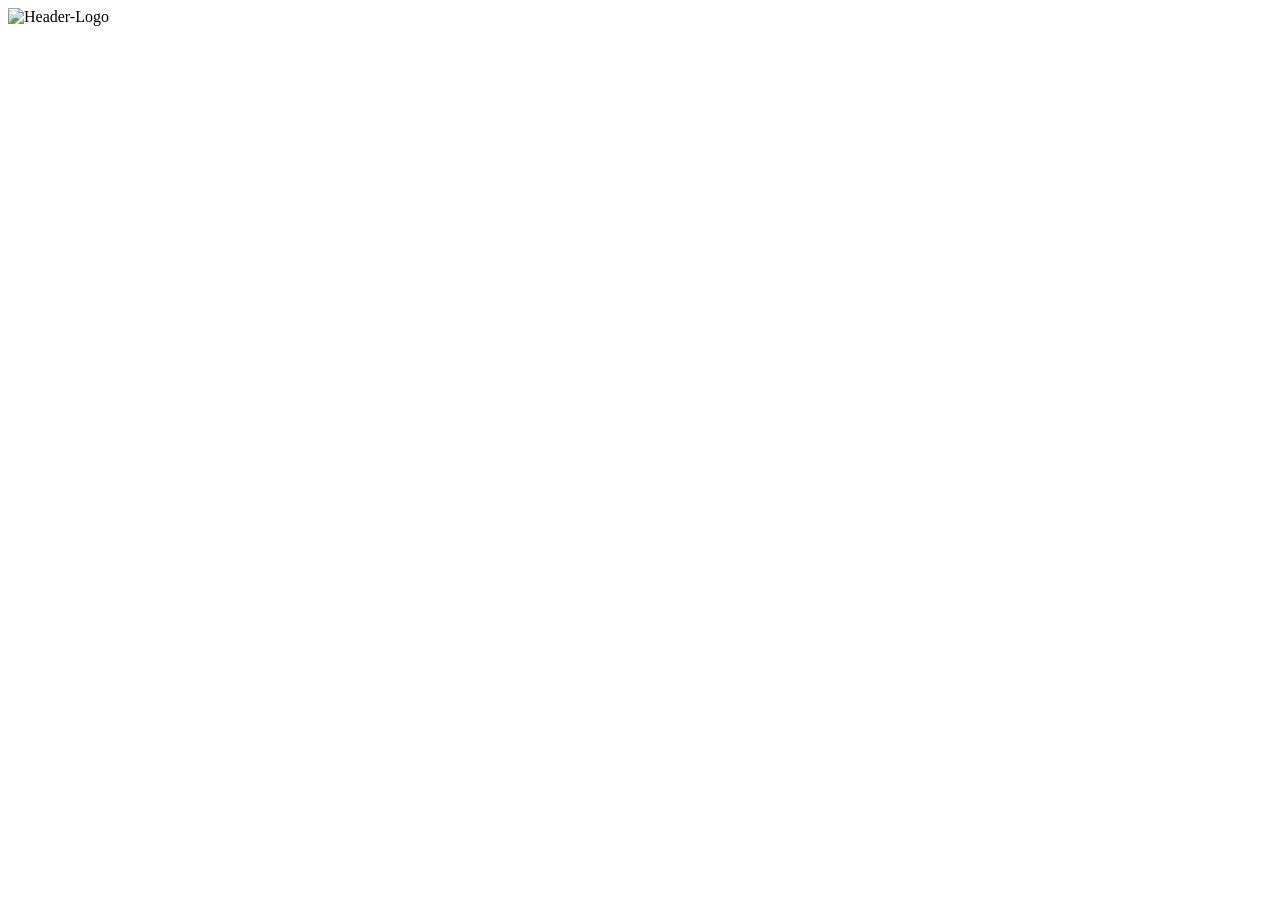
==== Code/index.html @ 53b34db1 "Updated Project" ====
<!DOCTYPE html>
<html lang="en">
    <head>
        <meta charset="UTF-8">
        <meta name="viewport" content="width=device-width, initial-scale=1.0">
        
        <link href="https://fonts.googleapis.com/css?family=Lato:100,300,400,700,900" rel="stylesheet">

        <link rel="stylesheet" href="css/icon-font.css">
        <link rel="stylesheet" href="css/style.css">
        <link rel="shortcut icon" type="image/png" href="img/favicon.png">
        
        <title>Natours | Exciting tours for adventurous people</title>
    </head>
    <body>
        <header class="header"></header>
        <div class="logo-box">
        <img src="./img/logo-white.png" alt="Header-Logo">

        </div>
        
        
    </body>
</html>
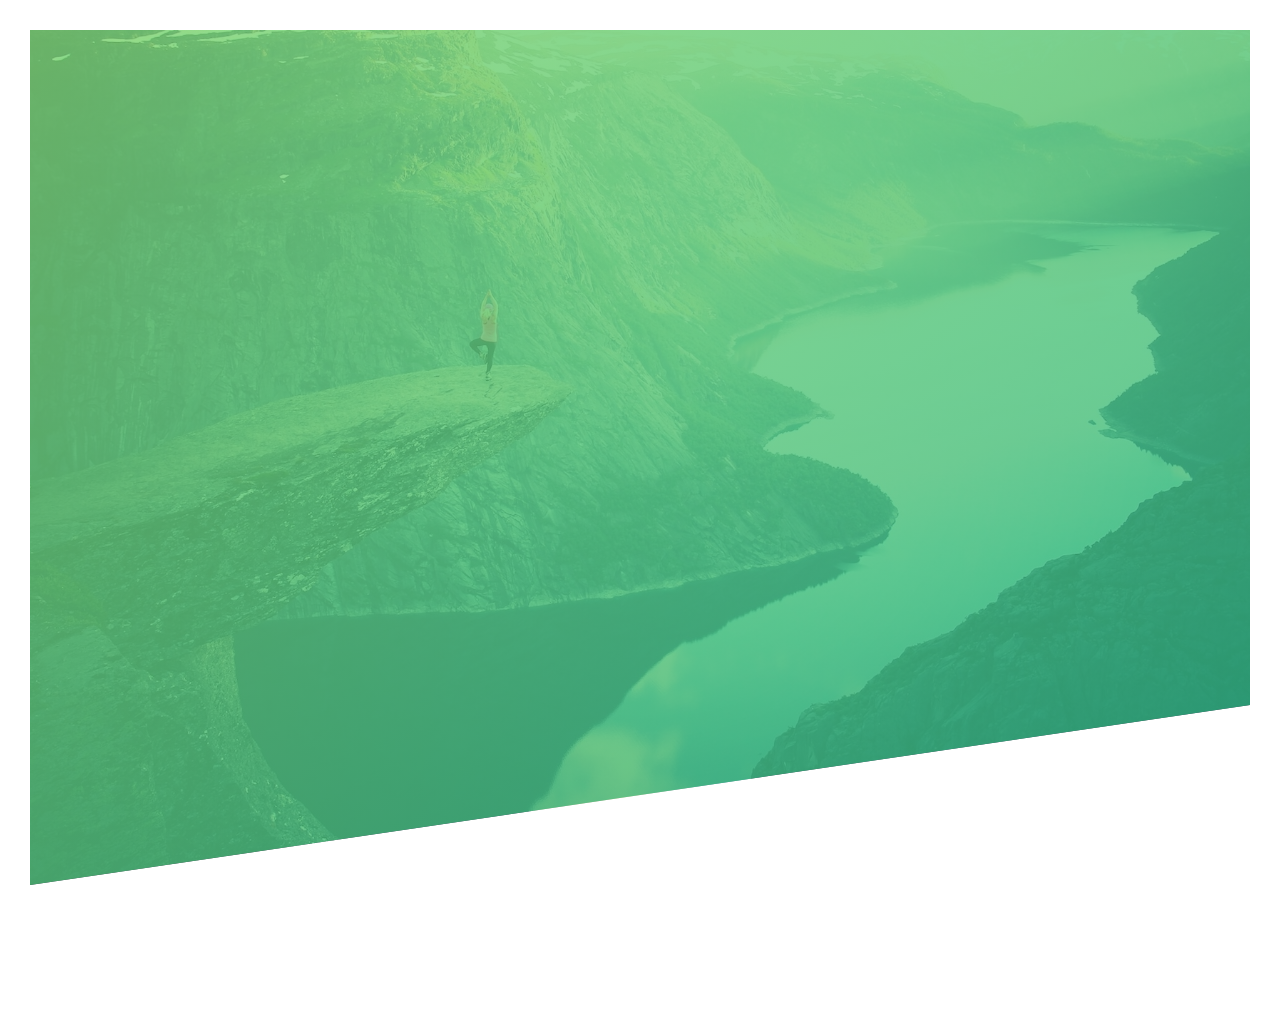
==== commit cc83df97: "update 1" ====
--- a/Code/index.html
+++ b/Code/index.html
@@ -7,15 +7,15 @@
         <link href="https://fonts.googleapis.com/css?family=Lato:100,300,400,700,900" rel="stylesheet">
 
         <link rel="stylesheet" href="css/icon-font.css">
-        <link rel="stylesheet" href="css/style.css">
-        <link rel="shortcut icon" type="image/png" href="img/favicon.png">
+        <link rel="stylesheet" href="style.css">
+        <link rel="shortcut icon" type="image/png" href="../img/favicon.png">
         
         <title>Natours | Exciting tours for adventurous people</title>
     </head>
     <body>
         <header class="header"></header>
         <div class="logo-box">
-        <img src="./img/logo-white.png" alt="Header-Logo">
+        <img src="../img/logo-white.png" alt="Header-Logo">
 
         </div>
         
--- a/Code/style.css
+++ b/Code/style.css
@@ -0,0 +1,36 @@
+/*
+COLORS:
+
+Light green: #7ed56f
+Medium green: #55c57a
+Dark green: #28b485
+
+*/
+
+* {
+    margin: 0;
+    padding: 0;
+    box-sizing: border-box;
+}
+
+body {
+    font-family: "Lato", sans-serif;
+    font-weight: 400;
+    font-size: 600;
+    line-height:1.7;
+    color:#777;
+    padding: 30px;
+}
+
+.header{
+    height: 95vh;
+    background-image:linear-gradient(
+    to right bottom, 
+    rgba(126, 213, 111, 0.8), 
+    rgba(40, 180, 133, 0.8)), 
+    url(../img/hero.jpg);
+    background-size: cover;
+    background-position:top;
+    clip-path: polygon(0 0, 100% 0, 100% 75vh, 0 100%);
+    
+}
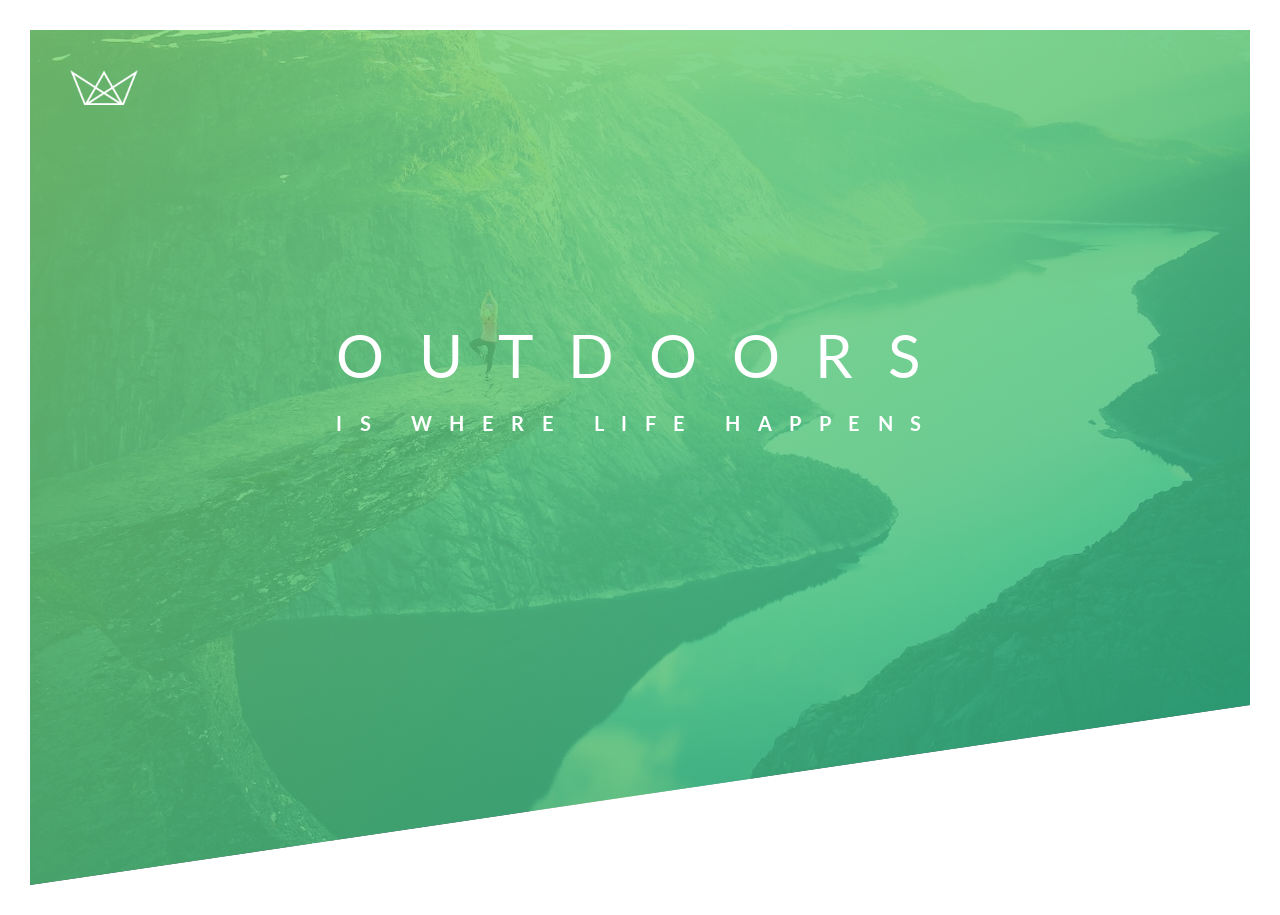
==== commit d86f300c: "upadte2" ====
--- a/Code/index.html
+++ b/Code/index.html
@@ -1,24 +1,30 @@
 <!DOCTYPE html>
 <html lang="en">
-    <head>
-        <meta charset="UTF-8">
-        <meta name="viewport" content="width=device-width, initial-scale=1.0">
-        
-        <link href="https://fonts.googleapis.com/css?family=Lato:100,300,400,700,900" rel="stylesheet">
+  <head>
+    <meta charset="UTF-8" />
+    <meta name="viewport" content="width=device-width, initial-scale=1.0" />
 
-        <link rel="stylesheet" href="css/icon-font.css">
-        <link rel="stylesheet" href="style.css">
-        <link rel="shortcut icon" type="image/png" href="../img/favicon.png">
-        
-        <title>Natours | Exciting tours for adventurous people</title>
-    </head>
-    <body>
-        <header class="header"></header>
-        <div class="logo-box">
-        <img src="../img/logo-white.png" alt="Header-Logo">
+    <link
+      href="https://fonts.googleapis.com/css?family=Lato:100,300,400,700,900"
+      rel="stylesheet"
+    />
 
-        </div>
-        
-        
-    </body>
+    <link rel="stylesheet" href="style.css" />
+    <link rel="shortcut icon" type="image/png" href="../img/favicon.png" />
+
+    <title>Natours | Exciting tours for adventurous people</title>
+  </head>
+  <body>
+    <header class="header">
+    <div class="logo-box">
+      <img src="../img/logo-white.png" alt="Header-Logo" class="logo"/> </div>
+
+      <div class="text-box">
+        <h1 class="heading-primary">
+            <span class="heading-primary-main ">Outdoors</span>
+            <span class="heading-primary-sub">is where life happens</span> 
+        </h1>
+      </div>
+    </header>
+  </body>
 </html>
--- a/Code/style.css
+++ b/Code/style.css
@@ -8,29 +8,69 @@
 */
 
 * {
-    margin: 0;
-    padding: 0;
-    box-sizing: border-box;
+  margin: 0;
+  padding: 0;
+  box-sizing: border-box;
 }
 
 body {
-    font-family: "Lato", sans-serif;
-    font-weight: 400;
-    font-size: 600;
-    line-height:1.7;
-    color:#777;
-    padding: 30px;
+  font-family: "Lato", sans-serif;
+  font-weight: 400;
+  font-size: 600;
+  line-height: 1.7;
+  color: #777;
+  padding: 30px;
 }
 
-.header{
-    height: 95vh;
-    background-image:linear-gradient(
-    to right bottom, 
-    rgba(126, 213, 111, 0.8), 
-    rgba(40, 180, 133, 0.8)), 
+.header {
+  height: 95vh;
+  background-image: linear-gradient(
+      to right bottom,
+      rgba(126, 213, 111, 0.8),
+      rgba(40, 180, 131, 0.8)
+    ),
     url(../img/hero.jpg);
-    background-size: cover;
-    background-position:top;
-    clip-path: polygon(0 0, 100% 0, 100% 75vh, 0 100%);
+  background-size: cover;
+  background-position: top;
+  clip-path: polygon(0 0, 100% 0, 100% 75vh, 0 100%);
+  position: relative;
+}
+
+.logo-box {
+    position: absolute;
+    top: 40px;
+    left: 40px;
+}
+
+.logo {
+    height: 35px;
+}
+
+.text-box {
+    position: absolute;
+    top: 40%;
+    left: 50%; 
+    transform:translate(-49%, -50%)
+}
+
+.heading-primary {
+color: white;
+text-transform: uppercase;
+
+}
+
+.heading-primary-main {
+    display: block;
+    font-size: 60px;
+    font-weight: 400;
+    letter-spacing: 35px;
     
+}
+
+
+.heading-primary-sub {
+    display: block;
+    font-size: 20px;
+    font-weight: 700;
+    letter-spacing: 17.5px;
 }
